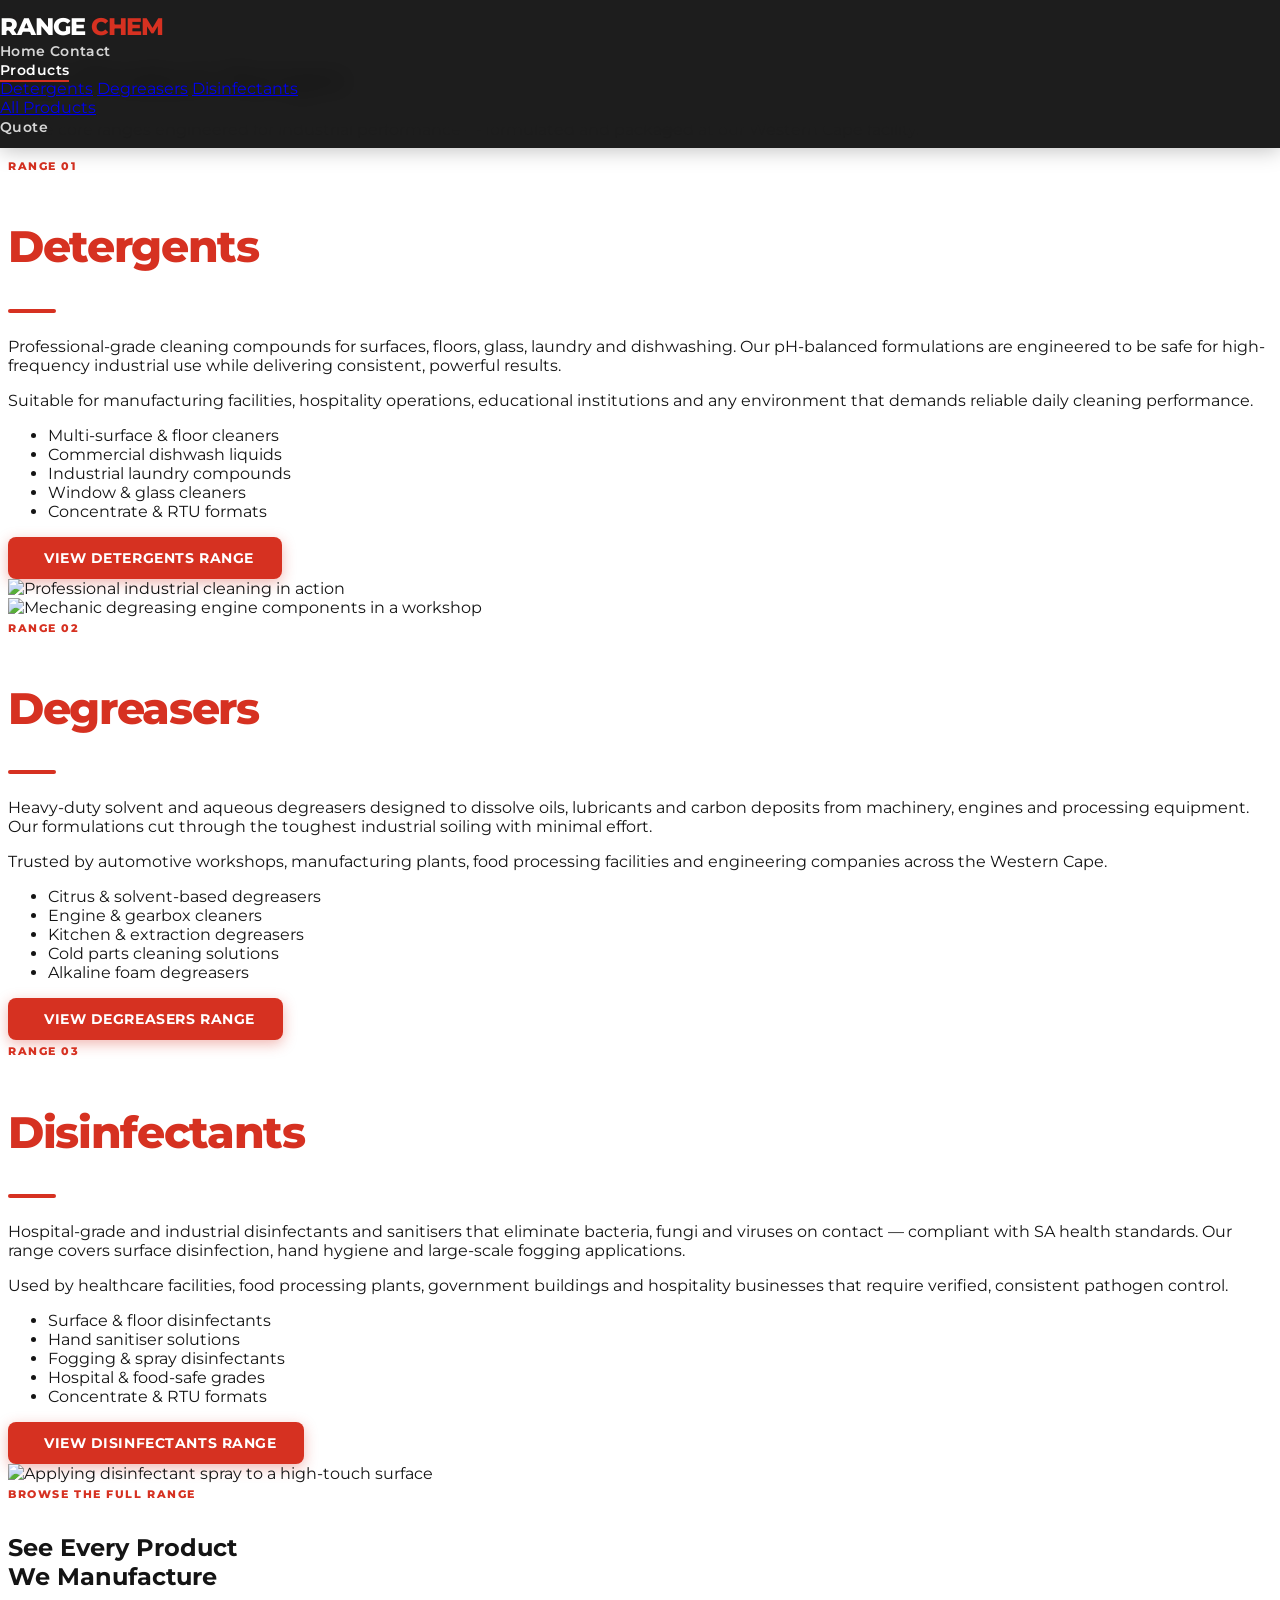
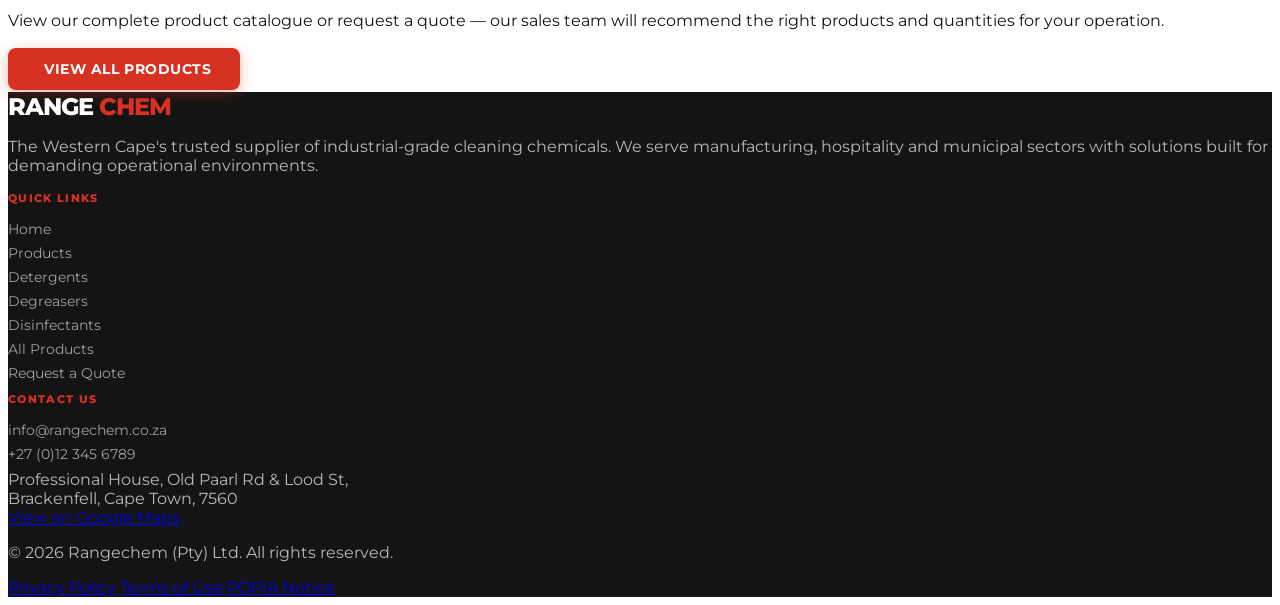
==== categories.html @ 9fbb4c31 "feat: moved categories around Co-authored-by: Copilot <copilot@github.com>" ====
<!DOCTYPE html>
<html lang="en">
<head>
    <meta charset="UTF-8">
    <meta name="viewport" content="width=device-width, initial-scale=1.0">
    <title>Product Ranges – Rangechem Industrial Cleaning Solutions</title>
    <meta name="description" content="Explore Rangechem's three core product ranges — detergents, degreasers and disinfectants — formulated for South African industry.">
    <link rel="icon" type="image/svg+xml" href="data:image/svg+xml,<svg xmlns='http://www.w3.org/2000/svg' viewBox='0 0 32 32'><rect width='32' height='32' rx='6' fill='%23141414'/><text x='50%25' y='55%25' dominant-baseline='middle' text-anchor='middle' fill='%23d63121' font-size='20' font-weight='900' font-family='sans-serif'>R</text></svg>">
    <link rel="preconnect" href="https://fonts.googleapis.com">
    <link rel="preconnect" href="https://fonts.gstatic.com" crossorigin>
    <link href="https://fonts.googleapis.com/css2?family=Montserrat:wght@400;500;600;700;800;900&display=swap" rel="stylesheet">
    <script src="https://cdn.tailwindcss.com"></script>
    <script>
        tailwind.config = {
            theme: {
                extend: {
                    fontFamily: { sans: ['Montserrat', 'system-ui', 'sans-serif'] },
                    colors: { 'rc-primary': '#141414', 'rc-red': '#d63121', 'rc-red-dark': '#b02519' }
                }
            }
        }
    </script>
    <link rel="stylesheet" href="css/style.css">
    <script src="https://unpkg.com/lucide@latest/dist/umd/lucide.min.js" defer></script>
</head>
<body class="bg-white font-sans">

<!-- ── Navigation ─────────────────────────────────────────── -->
<nav id="main-nav" class="w-full" role="navigation" aria-label="Main navigation">
    <div class="max-w-7xl mx-auto px-4 sm:px-6 lg:px-8">
        <div class="flex items-center justify-between">
            <a href="index.html" class="nav-logo" aria-label="Rangechem home">RANGE<span>CHEM</span></a>
            <div class="hidden md:flex items-center gap-8">
                <a href="index.html" class="nav-link">Home</a>
                <a href="index.html#contact" class="nav-link">Contact</a>
                <div class="relative group">
                    <a href="categories.html" class="nav-link active flex items-center gap-1">
                        Products
                        <i data-lucide="chevron-down" class="w-3.5 h-3.5 transition-transform duration-200 group-hover:rotate-180"></i>
                    </a>
                    <div class="absolute top-full left-0 mt-2 w-52 bg-rc-primary border border-white/10 rounded-lg shadow-2xl opacity-0 invisible group-hover:opacity-100 group-hover:visible transition-all duration-200 z-50 py-1">
                        <a href="category.html?type=detergents"    class="block px-4 py-2.5 text-sm text-white/70 hover:text-white hover:bg-white/5">Detergents</a>
                        <a href="category.html?type=degreasers"    class="block px-4 py-2.5 text-sm text-white/70 hover:text-white hover:bg-white/5">Degreasers</a>
                        <a href="category.html?type=disinfectants" class="block px-4 py-2.5 text-sm text-white/70 hover:text-white hover:bg-white/5">Disinfectants</a>
                        <div class="border-t border-white/10 mt-1 pt-1">
                            <a href="products.html" class="block px-4 py-2.5 text-sm text-white/70 hover:text-white hover:bg-white/5">All Products</a>
                        </div>
                    </div>
                </div>
            </div>
            <!-- Quote and Hamburger -->
            <div class="flex items-center gap-4">
                <a href="quote-request.html" id="quote-badge" class="nav-link flex items-center gap-1.5" aria-label="View quote cart">
                    <i data-lucide="clipboard-list" class="w-5 h-5"></i>
                    <span class="quote-count" id="nav-quote-count">0</span>
                    <span class="hidden sm:inline">Quote</span>
                </a>
                <button id="hamburger-btn" class="md:hidden text-white p-1" aria-label="Toggle mobile menu" aria-expanded="false">
                    <i data-lucide="menu" class="w-6 h-6" id="hamburger-icon"></i>
                </button>
            </div>
        </div>
        <div id="mobile-menu" role="menu" class="px-4">
            <a href="index.html" class="nav-link py-2">Home</a>
            <a href="index.html#contact" class="nav-link py-2">Contact</a>
            <a href="categories.html" class="nav-link py-2">Products</a>
            <a href="category.html?type=detergents"    class="nav-link py-2 pl-4 text-white/60">↳ Detergents</a>
            <a href="category.html?type=degreasers"    class="nav-link py-2 pl-4 text-white/60">↳ Degreasers</a>
            <a href="category.html?type=disinfectants" class="nav-link py-2 pl-4 text-white/60">↳ Disinfectants</a>
            <a href="products.html"                    class="nav-link py-2 pl-4 text-white/60">↳ All Products</a>
        </div>
    </div>
</nav>

<div id="toast-container" aria-live="polite" aria-atomic="false"></div>

<script>
(function () {
    const nav = document.getElementById('main-nav');
    nav.classList.add('scrolled');
    const btn  = document.getElementById('hamburger-btn');
    const menu = document.getElementById('mobile-menu');
    btn.addEventListener('click', (e) => {
        e.stopPropagation();
        const isOpen = menu.classList.toggle('open');
        nav.classList.toggle('menu-open', isOpen);
        btn.setAttribute('aria-expanded', isOpen);
        document.getElementById('hamburger-icon').setAttribute('data-lucide', isOpen ? 'x' : 'menu');
        if (window.lucide) lucide.createIcons();
    });
    document.addEventListener('click', (e) => {
        if (!nav.contains(e.target) && menu.classList.contains('open')) {
            menu.classList.remove('open');
            nav.classList.remove('menu-open');
            btn.setAttribute('aria-expanded', 'false');
            document.getElementById('hamburger-icon').setAttribute('data-lucide', 'menu');
            if (window.lucide) lucide.createIcons();
        }
    });
})();
</script>

<!-- ── Page Header ───────────────────────────────────────── -->
<div class="bg-rc-primary pt-32 pb-16 relative overflow-hidden">
    <div class="absolute inset-0 opacity-10 pointer-events-none"
         style="background-image:repeating-linear-gradient(45deg,#d63121 0,#d63121 1px,transparent 0,transparent 50%);background-size:18px 18px;"></div>
    <div class="max-w-7xl mx-auto px-4 sm:px-6 lg:px-8 relative z-10">
        <span class="section-eyebrow">What We Supply</span>
        <h1 class="text-3xl md:text-4xl font-900 text-white tracking-tight mt-1 mb-2">
            Our Product <span class="text-rc-red">Ranges</span>
        </h1>
        <p class="text-white/55 text-sm max-w-xl leading-relaxed">
            Three core ranges engineered for industrial performance — formulated and packaged at our Western Cape facility.
        </p>
    </div>
</div>

<!-- ══════════════════════════════════════════════════════════
     DETERGENTS — image right
═══════════════════════════════════════════════════════════ -->
<section class="py-24 bg-white" id="detergents" aria-labelledby="det-heading">
    <div class="max-w-7xl mx-auto px-4 sm:px-6 lg:px-8">
        <div class="grid lg:grid-cols-2 gap-16 items-center">

            <!-- Text -->
            <div class="fade-up">
                <span class="section-eyebrow">Range 01</span>
                <h2 class="section-title" id="det-heading">
                    <span>Detergents</span>
                </h2>
                <div class="divider-red"></div>
                <p class="text-gray-600 text-sm leading-relaxed mb-4">
                    Professional-grade cleaning compounds for surfaces, floors, glass, laundry and dishwashing. Our pH-balanced formulations are engineered to be safe for high-frequency industrial use while delivering consistent, powerful results.
                </p>
                <p class="text-gray-600 text-sm leading-relaxed mb-8">
                    Suitable for manufacturing facilities, hospitality operations, educational institutions and any environment that demands reliable daily cleaning performance.
                </p>
                <ul class="space-y-2 mb-8">
                    <li class="flex items-center gap-2.5 text-sm font-600 text-gray-800">
                        <div class="w-5 h-5 rounded-full bg-red-50 flex items-center justify-center flex-shrink-0">
                            <i data-lucide="check" class="w-3 h-3 text-rc-red"></i>
                        </div>
                        Multi-surface &amp; floor cleaners
                    </li>
                    <li class="flex items-center gap-2.5 text-sm font-600 text-gray-800">
                        <div class="w-5 h-5 rounded-full bg-red-50 flex items-center justify-center flex-shrink-0">
                            <i data-lucide="check" class="w-3 h-3 text-rc-red"></i>
                        </div>
                        Commercial dishwash liquids
                    </li>
                    <li class="flex items-center gap-2.5 text-sm font-600 text-gray-800">
                        <div class="w-5 h-5 rounded-full bg-red-50 flex items-center justify-center flex-shrink-0">
                            <i data-lucide="check" class="w-3 h-3 text-rc-red"></i>
                        </div>
                        Industrial laundry compounds
                    </li>
                    <li class="flex items-center gap-2.5 text-sm font-600 text-gray-800">
                        <div class="w-5 h-5 rounded-full bg-red-50 flex items-center justify-center flex-shrink-0">
                            <i data-lucide="check" class="w-3 h-3 text-rc-red"></i>
                        </div>
                        Window &amp; glass cleaners
                    </li>
                    <li class="flex items-center gap-2.5 text-sm font-600 text-gray-800">
                        <div class="w-5 h-5 rounded-full bg-red-50 flex items-center justify-center flex-shrink-0">
                            <i data-lucide="check" class="w-3 h-3 text-rc-red"></i>
                        </div>
                        Concentrate &amp; RTU formats
                    </li>
                </ul>
                <a href="category.html?type=detergents" class="btn-primary">
                    <i data-lucide="arrow-right" class="w-4 h-4"></i>
                    View Detergents Range
                </a>
            </div>

            <!-- Image -->
            <div class="relative fade-up" style="transition-delay:100ms">
                <div class="rounded-2xl overflow-hidden aspect-[4/3]">
                    <img src="https://images.unsplash.com/photo-1581578731548-c64695cc6952?w=800&q=80"
                         alt="Professional industrial cleaning in action" class="w-full h-full object-cover">
                </div>
                <div class="absolute top-6 -right-3 w-1.5 h-24 bg-rc-red rounded-full"></div>
            </div>

        </div>
    </div>
</section>

<!-- ══════════════════════════════════════════════════════════
     DEGREASERS — image left
═══════════════════════════════════════════════════════════ -->
<section class="py-24 bg-gray-50" id="degreasers" aria-labelledby="deg-heading">
    <div class="max-w-7xl mx-auto px-4 sm:px-6 lg:px-8">
        <div class="grid lg:grid-cols-2 gap-16 items-center">

            <!-- Image -->
            <div class="relative fade-up order-2 lg:order-1">
                    <div class="rounded-2xl overflow-hidden aspect-[4/3]">
                        <img src="https://images.unsplash.com/photo-1565688534245-05d6b5be184a?auto=format&fit=crop&w=1200&q=80"
                            alt="Mechanic degreasing engine components in a workshop" class="w-full h-full object-cover">
                    </div>
                <div class="absolute top-6 -left-3 w-1.5 h-24 bg-rc-red rounded-full"></div>
            </div>

            <!-- Text -->
            <div class="fade-up order-1 lg:order-2" style="transition-delay:100ms">
                <span class="section-eyebrow">Range 02</span>
                <h2 class="section-title" id="deg-heading">
                    <span>Degreasers</span>
                </h2>
                <div class="divider-red"></div>
                <p class="text-gray-600 text-sm leading-relaxed mb-4">
                    Heavy-duty solvent and aqueous degreasers designed to dissolve oils, lubricants and carbon deposits from machinery, engines and processing equipment. Our formulations cut through the toughest industrial soiling with minimal effort.
                </p>
                <p class="text-gray-600 text-sm leading-relaxed mb-8">
                    Trusted by automotive workshops, manufacturing plants, food processing facilities and engineering companies across the Western Cape.
                </p>
                <ul class="space-y-2 mb-8">
                    <li class="flex items-center gap-2.5 text-sm font-600 text-gray-800">
                        <div class="w-5 h-5 rounded-full bg-red-50 flex items-center justify-center flex-shrink-0">
                            <i data-lucide="check" class="w-3 h-3 text-rc-red"></i>
                        </div>
                        Citrus &amp; solvent-based degreasers
                    </li>
                    <li class="flex items-center gap-2.5 text-sm font-600 text-gray-800">
                        <div class="w-5 h-5 rounded-full bg-red-50 flex items-center justify-center flex-shrink-0">
                            <i data-lucide="check" class="w-3 h-3 text-rc-red"></i>
                        </div>
                        Engine &amp; gearbox cleaners
                    </li>
                    <li class="flex items-center gap-2.5 text-sm font-600 text-gray-800">
                        <div class="w-5 h-5 rounded-full bg-red-50 flex items-center justify-center flex-shrink-0">
                            <i data-lucide="check" class="w-3 h-3 text-rc-red"></i>
                        </div>
                        Kitchen &amp; extraction degreasers
                    </li>
                    <li class="flex items-center gap-2.5 text-sm font-600 text-gray-800">
                        <div class="w-5 h-5 rounded-full bg-red-50 flex items-center justify-center flex-shrink-0">
                            <i data-lucide="check" class="w-3 h-3 text-rc-red"></i>
                        </div>
                        Cold parts cleaning solutions
                    </li>
                    <li class="flex items-center gap-2.5 text-sm font-600 text-gray-800">
                        <div class="w-5 h-5 rounded-full bg-red-50 flex items-center justify-center flex-shrink-0">
                            <i data-lucide="check" class="w-3 h-3 text-rc-red"></i>
                        </div>
                        Alkaline foam degreasers
                    </li>
                </ul>
                <a href="category.html?type=degreasers" class="btn-primary">
                    <i data-lucide="arrow-right" class="w-4 h-4"></i>
                    View Degreasers Range
                </a>
            </div>

        </div>
    </div>
</section>

<!-- ══════════════════════════════════════════════════════════
     DISINFECTANTS — image right
═══════════════════════════════════════════════════════════ -->
<section class="py-24 bg-white" id="disinfectants" aria-labelledby="dis-heading">
    <div class="max-w-7xl mx-auto px-4 sm:px-6 lg:px-8">
        <div class="grid lg:grid-cols-2 gap-16 items-center">

            <!-- Text -->
            <div class="fade-up">
                <span class="section-eyebrow">Range 03</span>
                <h2 class="section-title" id="dis-heading">
                    <span>Disinfectants</span>
                </h2>
                <div class="divider-red"></div>
                <p class="text-gray-600 text-sm leading-relaxed mb-4">
                    Hospital-grade and industrial disinfectants and sanitisers that eliminate bacteria, fungi and viruses on contact — compliant with SA health standards. Our range covers surface disinfection, hand hygiene and large-scale fogging applications.
                </p>
                <p class="text-gray-600 text-sm leading-relaxed mb-8">
                    Used by healthcare facilities, food processing plants, government buildings and hospitality businesses that require verified, consistent pathogen control.
                </p>
                <ul class="space-y-2 mb-8">
                    <li class="flex items-center gap-2.5 text-sm font-600 text-gray-800">
                        <div class="w-5 h-5 rounded-full bg-red-50 flex items-center justify-center flex-shrink-0">
                            <i data-lucide="check" class="w-3 h-3 text-rc-red"></i>
                        </div>
                        Surface &amp; floor disinfectants
                    </li>
                    <li class="flex items-center gap-2.5 text-sm font-600 text-gray-800">
                        <div class="w-5 h-5 rounded-full bg-red-50 flex items-center justify-center flex-shrink-0">
                            <i data-lucide="check" class="w-3 h-3 text-rc-red"></i>
                        </div>
                        Hand sanitiser solutions
                    </li>
                    <li class="flex items-center gap-2.5 text-sm font-600 text-gray-800">
                        <div class="w-5 h-5 rounded-full bg-red-50 flex items-center justify-center flex-shrink-0">
                            <i data-lucide="check" class="w-3 h-3 text-rc-red"></i>
                        </div>
                        Fogging &amp; spray disinfectants
                    </li>
                    <li class="flex items-center gap-2.5 text-sm font-600 text-gray-800">
                        <div class="w-5 h-5 rounded-full bg-red-50 flex items-center justify-center flex-shrink-0">
                            <i data-lucide="check" class="w-3 h-3 text-rc-red"></i>
                        </div>
                        Hospital &amp; food-safe grades
                    </li>
                    <li class="flex items-center gap-2.5 text-sm font-600 text-gray-800">
                        <div class="w-5 h-5 rounded-full bg-red-50 flex items-center justify-center flex-shrink-0">
                            <i data-lucide="check" class="w-3 h-3 text-rc-red"></i>
                        </div>
                        Concentrate &amp; RTU formats
                    </li>
                </ul>
                <a href="category.html?type=disinfectants" class="btn-primary">
                    <i data-lucide="arrow-right" class="w-4 h-4"></i>
                    View Disinfectants Range
                </a>
            </div>

            <!-- Image -->
            <div class="relative fade-up" style="transition-delay:100ms">
                <div class="rounded-2xl overflow-hidden aspect-[4/3]">
                    <img src="https://images.unsplash.com/photo-1584308666744-24d5c474f2ae?auto=format&fit=crop&w=1200&q=80"
                        alt="Applying disinfectant spray to a high-touch surface" class="w-full h-full object-cover">
                </div>
                <div class="absolute top-6 -right-3 w-1.5 h-24 bg-rc-red rounded-full"></div>
            </div>

        </div>
    </div>
</section>

<!-- ── CTA Banner ─────────────────────────────────────────── -->
<section class="py-20 bg-rc-primary relative overflow-hidden" aria-label="Call to action">
    <div class="absolute -top-20 -right-20 w-96 h-96 rounded-full bg-rc-red/10 pointer-events-none"></div>
    <div class="absolute -bottom-20 -left-20 w-80 h-80 rounded-full bg-rc-red/6 pointer-events-none"></div>
    <div class="max-w-4xl mx-auto px-4 sm:px-6 lg:px-8 text-center relative z-10">
        <span class="section-eyebrow text-red-400">Browse the Full Range</span>
        <h2 class="text-3xl md:text-4xl font-900 text-white mt-2 mb-4 tracking-tight">
            See Every Product<br>We Manufacture
        </h2>
        <p class="text-white/60 text-sm mb-8 max-w-lg mx-auto leading-relaxed">
            View our complete product catalogue or request a quote — our sales team will recommend the right products and quantities for your operation.
        </p>
        <div class="flex flex-wrap justify-center gap-4">
            <a href="products.html" class="btn-primary">
                <i data-lucide="grid" class="w-4 h-4"></i>
                View All Products
            </a>
            <a href="quote-request.html" class="btn-outline">
                <i data-lucide="clipboard-list" class="w-4 h-4"></i>
                Request a Quote
            </a>
        </div>
    </div>
</section>

<!-- ── Footer ─────────────────────────────────────────────── -->
<footer class="site-footer" role="contentinfo">
    <div class="max-w-7xl mx-auto px-4 sm:px-6 lg:px-8 py-16">
        <div class="grid grid-cols-1 md:grid-cols-2 lg:grid-cols-4 gap-10 mb-12">
            <div class="lg:col-span-2">
                <a href="index.html" class="nav-logo mb-4 inline-flex">RANGE<span>CHEM</span></a>
                <p class="text-sm leading-relaxed text-white/60 max-w-sm mt-3">
                    The Western Cape's trusted supplier of industrial-grade cleaning chemicals.
                    We serve manufacturing, hospitality and municipal sectors
                    with solutions built for demanding operational environments.
                </p>
                <div class="flex gap-3 mt-5">
                </div>
            </div>
            <div>
                <p class="footer-title">Quick Links</p>
                <a href="index.html"                       class="footer-link">Home</a>
                <a href="categories.html"                  class="footer-link">Products</a>
                <a href="category.html?type=detergents"    class="footer-link">Detergents</a>
                <a href="category.html?type=degreasers"    class="footer-link">Degreasers</a>
                <a href="category.html?type=disinfectants" class="footer-link">Disinfectants</a>
                <a href="products.html"                    class="footer-link">All Products</a>
                <a href="quote-request.html"               class="footer-link">Request a Quote</a>
            </div>
            <div>
                <p class="footer-title">Contact Us</p>
                <div class="flex items-start gap-2 mb-3">
                    <i data-lucide="mail" class="w-4 h-4 text-rc-red mt-0.5 flex-shrink-0"></i>
                    <a href="mailto:info@rangechem.co.za" class="footer-link mb-0">info@rangechem.co.za</a>
                </div>
                <div class="flex items-start gap-2 mb-3">
                    <i data-lucide="phone" class="w-4 h-4 text-rc-red mt-0.5 flex-shrink-0"></i>
                    <a href="tel:+27123456789" class="footer-link mb-0">+27 (0)12 345 6789</a>
                </div>
                <div class="flex items-start gap-2 mb-4">
                    <i data-lucide="map-pin" class="w-4 h-4 text-rc-red mt-0.5 flex-shrink-0"></i>
                    <span class="text-sm text-white/60 leading-relaxed">
                        Professional House, Old Paarl Rd &amp; Lood St,<br>Brackenfell, Cape Town, 7560
                    </span>
                </div>
                <a href="https://maps.google.com/?q=Professional+House,Old+Paarl+Rd,Lood+St,Brackenfell,Cape+Town,7560"
                   target="_blank" rel="noopener noreferrer"
                   class="inline-flex items-center gap-1.5 text-xs font-700 text-rc-red hover:text-white transition-colors duration-200">
                    <i data-lucide="navigation" class="w-3 h-3"></i>
                    View on Google Maps
                </a>
            </div>
        </div>
        <div class="border-t border-white/10 pt-8 flex flex-col sm:flex-row items-center justify-between gap-4">
            <p class="text-xs text-white/40">&copy; 2026 Rangechem (Pty) Ltd. All rights reserved.</p>
            <div class="flex gap-6">
                <a href="#" class="text-xs text-white/40 hover:text-white/70 transition-colors">Privacy Policy</a>
                <a href="#" class="text-xs text-white/40 hover:text-white/70 transition-colors">Terms of Use</a>
                <a href="#" class="text-xs text-white/40 hover:text-white/70 transition-colors">POPIA Notice</a>
            </div>
        </div>
    </div>
</footer>

<script src="js/quote.js"></script>
<script>
    document.addEventListener('DOMContentLoaded', () => {
        if (window.lucide) lucide.createIcons();

        const observer = new IntersectionObserver((entries) => {
            entries.forEach(entry => {
                if (entry.isIntersecting) {
                    entry.target.classList.add('visible');
                    observer.unobserve(entry.target);
                }
            });
        }, { threshold: 0.12 });
        document.querySelectorAll('.fade-up').forEach(el => observer.observe(el));
    });
</script>

</body>
</html>
---- css/style.css ----
/* ============================================================
   Rangechem – Custom CSS
   Tailwind handles utilities; this file handles brand tokens,
   animations, and bespoke components Tailwind can't cover.
   ============================================================ */

@import url('https://fonts.googleapis.com/css2?family=Montserrat:wght@400;500;600;700;800;900&display=swap');

/* ── Brand CSS Variables ──────────────────────────────────── */
:root {
    --rc-primary: #141414;
    --rc-red: #d63121;
    --rc-red-dark: #b02519;
    --rc-bg: #ffffff;
    --rc-gray-50: #f9fafb;
    --rc-gray-100: #f3f4f6;
    --rc-gray-200: #e5e7eb;
    --rc-gray-500: #6b7280;
    --rc-gray-700: #374151;
    --rc-gray-900: #111827;
    --rc-shadow-sm: 0 1px 3px rgba(0, 0, 0, .08), 0 1px 2px rgba(0, 0, 0, .06);
    --rc-shadow: 0 4px 16px rgba(0, 0, 0, .10), 0 2px 6px rgba(0, 0, 0, .06);
    --rc-shadow-lg: 0 10px 40px rgba(0, 0, 0, .14), 0 4px 12px rgba(0, 0, 0, .08);
    --rc-radius: 0.5rem;
    --rc-radius-lg: 1rem;
    --rc-transition: 240ms cubic-bezier(0.4, 0, 0.2, 1);
}

/* ── Base Reset & Typography ──────────────────────────────── */
*,
*::before,
*::after {
    box-sizing: border-box;
}

body {
    font-family: 'Montserrat', system-ui, sans-serif;
    color: var(--rc-primary);
    background: var(--rc-bg);
    -webkit-font-smoothing: antialiased;
    -moz-osx-font-smoothing: grayscale;
}

/* ── Navigation ───────────────────────────────────────────── */
#main-nav {
    position: fixed;
    top: 0;
    left: 0;
    right: 0;
    z-index: 1000;
    transition: background var(--rc-transition), box-shadow var(--rc-transition), padding var(--rc-transition);
    padding: 1.25rem 0;
}

#main-nav.scrolled {
    background: rgba(20, 20, 20, 0.96);
    backdrop-filter: blur(12px);
    -webkit-backdrop-filter: blur(12px);
    box-shadow: 0 2px 20px rgba(0, 0, 0, .25);
    padding: 0.75rem 0;
}

.nav-logo {
    font-size: 1.5rem;
    font-weight: 800;
    letter-spacing: -0.04em;
    color: #ffffff;
    text-decoration: none;
    display: flex;
    align-items: center;
    gap: 0.375rem;
}

.nav-logo span {
    color: var(--rc-red);
}

.nav-link {
    color: rgba(255, 255, 255, .82);
    font-size: 0.875rem;
    font-weight: 600;
    letter-spacing: 0.03em;
    text-decoration: none;
    transition: color var(--rc-transition);
    position: relative;
}

.nav-link::after {
    content: '';
    position: absolute;
    bottom: -3px;
    left: 0;
    width: 0;
    height: 2px;
    background: var(--rc-red);
    transition: width var(--rc-transition);
}

.nav-link:hover,
.nav-link.active {
    color: #ffffff;
}

.nav-link:hover::after,
.nav-link.active::after {
    width: 100%;
}

/* ── Buttons ──────────────────────────────────────────────── */
.btn-primary {
    display: inline-flex;
    align-items: center;
    gap: 0.5rem;
    padding: 0.75rem 1.75rem;
    background: var(--rc-red);
    color: #ffffff;
    font-family: 'Montserrat', sans-serif;
    font-size: 0.875rem;
    font-weight: 700;
    letter-spacing: 0.04em;
    text-transform: uppercase;
    border: none;
    border-radius: var(--rc-radius);
    cursor: pointer;
    text-decoration: none;
    transition: background var(--rc-transition), transform var(--rc-transition), box-shadow var(--rc-transition);
    box-shadow: 0 4px 14px rgba(214, 49, 33, 0.35);
}

.btn-primary:hover {
    background: var(--rc-red-dark);
    transform: translateY(-2px);
    box-shadow: 0 8px 24px rgba(214, 49, 33, 0.45);
}

.btn-primary:active {
    transform: translateY(0);
}

.btn-outline {
    display: inline-flex;
    align-items: center;
    gap: 0.5rem;
    padding: 0.75rem 1.75rem;
    background: transparent;
    color: #ffffff;
    font-family: 'Montserrat', sans-serif;
    font-size: 0.875rem;
    font-weight: 700;
    letter-spacing: 0.04em;
    text-transform: uppercase;
    border: 2px solid rgba(255, 255, 255, 0.6);
    border-radius: var(--rc-radius);
    cursor: pointer;
    text-decoration: none;
    transition: all var(--rc-transition);
}

.btn-outline:hover {
    border-color: #ffffff;
    background: rgba(255, 255, 255, 0.12);
    color: #ffffff;
    transform: translateY(-2px);
}

/* ── Hero ─────────────────────────────────────────────────── */
.hero-section {
    position: relative;
    min-height: 100vh;
    display: flex;
    align-items: center;
    overflow: hidden;
}

.hero-bg {
    position: absolute;
    inset: 0;
    background-image: url('https://images.unsplash.com/photo-1532094349884-543bc11b234d?w=1920&q=80');
    background-size: cover;
    background-position: center;
    transform: scale(1.05);
    animation: heroZoom 18s ease-in-out infinite alternate;
}

@keyframes heroZoom {
    from {
        transform: scale(1.05);
    }

    to {
        transform: scale(1.12);
    }
}

.hero-overlay {
    position: absolute;
    inset: 0;
    background: linear-gradient(135deg,
            rgba(20, 20, 20, 0.82) 0%,
            rgba(20, 20, 20, 0.60) 50%,
            rgba(214, 49, 33, 0.25) 100%);
}

.hero-content {
    position: relative;
    z-index: 2;
}

.hero-badge {
    display: inline-flex;
    align-items: center;
    gap: 0.5rem;
    padding: 0.35rem 1rem;
    background: rgba(214, 49, 33, 0.22);
    border: 1px solid rgba(214, 49, 33, 0.5);
    border-radius: 999px;
    color: #ff9a8d;
    font-size: 0.75rem;
    font-weight: 700;
    letter-spacing: 0.1em;
    text-transform: uppercase;
    margin-bottom: 1.25rem;
    backdrop-filter: blur(8px);
}

.hero-title {
    font-size: clamp(2.5rem, 6vw, 4.5rem);
    font-weight: 900;
    line-height: 1.07;
    letter-spacing: -0.03em;
    color: #ffffff;
    margin-bottom: 1.25rem;
}

.hero-title em {
    font-style: normal;
    color: var(--rc-red);
}

.hero-subtitle {
    font-size: clamp(1rem, 2vw, 1.2rem);
    font-weight: 400;
    color: rgba(255, 255, 255, 0.78);
    max-width: 600px;
    line-height: 1.65;
    margin-bottom: 2.25rem;
}

/* ── Section Titles ───────────────────────────────────────── */
.section-eyebrow {
    display: inline-block;
    font-size: 0.7rem;
    font-weight: 800;
    letter-spacing: 0.14em;
    text-transform: uppercase;
    color: var(--rc-red);
    margin-bottom: 0.75rem;
}

.section-title {
    font-size: clamp(1.75rem, 4vw, 2.75rem);
    font-weight: 800;
    letter-spacing: -0.03em;
    line-height: 1.15;
    color: var(--rc-primary);
}

.section-title span {
    color: var(--rc-red);
}

/* ── Product Card ─────────────────────────────────────────── */
.product-card {
    background: #ffffff;
    border: 1px solid var(--rc-gray-200);
    border-radius: var(--rc-radius-lg);
    overflow: hidden;
    display: flex;
    flex-direction: column;
    transition: transform var(--rc-transition), box-shadow var(--rc-transition), border-color var(--rc-transition);
    position: relative;
}

.product-card:hover {
    transform: translateY(-6px);
    box-shadow: var(--rc-shadow-lg);
    border-color: rgba(214, 49, 33, 0.3);
}

.product-card-img-wrap {
    aspect-ratio: 4/3;
    overflow: hidden;
    background: var(--rc-gray-100);
    position: relative;
}

.product-card-img-wrap img {
    width: 100%;
    height: 100%;
    object-fit: cover;
    transition: transform 400ms cubic-bezier(0.4, 0, 0.2, 1);
}

.product-card:hover .product-card-img-wrap img {
    transform: scale(1.06);
}

.category-pill {
    position: absolute;
    top: 0.75rem;
    left: 0.75rem;
    padding: 0.25rem 0.75rem;
    font-size: 0.65rem;
    font-weight: 700;
    letter-spacing: 0.08em;
    text-transform: uppercase;
    border-radius: 999px;
}

.category-pill.detergents {
    background: #dbeafe;
    color: #1d4ed8;
}

.category-pill.degreasers {
    background: #dcfce7;
    color: #15803d;
}

.category-pill.disinfectants {
    background: #fdf4ff;
    color: #7e22ce;
}

.product-card-body {
    padding: 1.25rem;
    flex: 1;
    display: flex;
    flex-direction: column;
}

.product-card-title {
    font-size: 0.95rem;
    font-weight: 700;
    color: var(--rc-primary);
    margin-bottom: 0.5rem;
    line-height: 1.3;
}

.product-card-desc {
    font-size: 0.8rem;
    color: var(--rc-gray-500);
    line-height: 1.6;
    flex: 1;
    display: -webkit-box;
    -webkit-line-clamp: 3;
    -webkit-box-orient: vertical;
    overflow: hidden;
}

.btn-add-quote {
    display: inline-flex;
    align-items: center;
    justify-content: center;
    gap: 0.4rem;
    width: 100%;
    margin-top: 1rem;
    padding: 0.625rem;
    background: var(--rc-primary);
    color: #ffffff;
    font-family: 'Montserrat', sans-serif;
    font-size: 0.75rem;
    font-weight: 700;
    letter-spacing: 0.05em;
    text-transform: uppercase;
    border: none;
    border-radius: var(--rc-radius);
    cursor: pointer;
    transition: background var(--rc-transition), transform var(--rc-transition);
}

.btn-add-quote:hover {
    background: var(--rc-red);
    transform: translateY(-1px);
}

.btn-add-quote.added {
    background: #16a34a;
}

/* ── Quote Badge ──────────────────────────────────────────── */
#quote-badge {
    position: relative;
}

.quote-count {
    position: absolute;
    top: -8px;
    right: -8px;
    min-width: 18px;
    height: 18px;
    padding: 0 4px;
    background: var(--rc-red);
    color: #fff;
    font-size: 0.65rem;
    font-weight: 800;
    border-radius: 999px;
    display: flex;
    align-items: center;
    justify-content: center;
    line-height: 1;
    transition: transform 300ms cubic-bezier(0.34, 1.56, 0.64, 1);
}

.quote-count.bump {
    transform: scale(1.4);
}

/* ── Search Bar ───────────────────────────────────────────── */
.search-wrap {
    position: relative;
    display: flex;
    align-items: center;
}

.search-wrap input {
    width: 100%;
    padding: 0.75rem 1rem 0.75rem 2.75rem;
    border: 1.5px solid var(--rc-gray-200);
    border-radius: var(--rc-radius);
    font-family: 'Montserrat', sans-serif;
    font-size: 0.875rem;
    color: var(--rc-primary);
    background: #fff;
    transition: border-color var(--rc-transition), box-shadow var(--rc-transition);
    outline: none;
}

.search-wrap input:focus {
    border-color: var(--rc-red);
    box-shadow: 0 0 0 3px rgba(214, 49, 33, 0.12);
}

.search-wrap .search-icon {
    position: absolute;
    left: 0.85rem;
    color: var(--rc-gray-500);
    pointer-events: none;
}

/* ── Industry Card ────────────────────────────────────────── */
.industry-card {
    display: flex;
    flex-direction: column;
    align-items: flex-start;
    padding: 1.75rem;
    background: var(--rc-gray-50);
    border: 1px solid var(--rc-gray-200);
    border-radius: var(--rc-radius-lg);
    transition: all var(--rc-transition);
    text-decoration: none;
    color: inherit;
}

.industry-card:hover {
    background: var(--rc-primary);
    border-color: var(--rc-primary);
    transform: translateY(-4px);
    box-shadow: var(--rc-shadow);
}

.industry-card:hover .industry-icon {
    background: var(--rc-red);
    color: #fff;
}

.industry-card:hover .industry-title {
    color: #fff;
}

.industry-card:hover .industry-desc {
    color: rgba(255, 255, 255, .65);
}

.industry-icon {
    width: 48px;
    height: 48px;
    display: flex;
    align-items: center;
    justify-content: center;
    background: rgba(214, 49, 33, 0.1);
    color: var(--rc-red);
    border-radius: 0.65rem;
    font-size: 1.35rem;
    margin-bottom: 1rem;
    transition: all var(--rc-transition);
}

.industry-title {
    font-size: 1rem;
    font-weight: 700;
    margin-bottom: 0.4rem;
    transition: color var(--rc-transition);
}

.industry-desc {
    font-size: 0.8rem;
    color: var(--rc-gray-500);
    line-height: 1.6;
    transition: color var(--rc-transition);
}

/* ── Footer ───────────────────────────────────────────────── */
.site-footer {
    background: var(--rc-primary);
    color: rgba(255, 255, 255, 0.7);
}

.footer-title {
    font-size: 0.7rem;
    font-weight: 800;
    letter-spacing: 0.12em;
    text-transform: uppercase;
    color: var(--rc-red);
    margin-bottom: 1rem;
}

.footer-link {
    color: rgba(255, 255, 255, .6);
    text-decoration: none;
    font-size: 0.85rem;
    transition: color var(--rc-transition);
    display: block;
    margin-bottom: 0.5rem;
}

.footer-link:hover {
    color: #fff;
}

/* ── Toast Notification ───────────────────────────────────── */
#toast-container {
    position: fixed;
    bottom: 1.5rem;
    right: 1.5rem;
    z-index: 9999;
    display: flex;
    flex-direction: column;
    gap: 0.5rem;
}

.toast {
    display: flex;
    align-items: center;
    gap: 0.75rem;
    padding: 0.875rem 1.25rem;
    background: var(--rc-primary);
    color: #fff;
    font-family: 'Montserrat', sans-serif;
    font-size: 0.8rem;
    font-weight: 600;
    border-left: 4px solid var(--rc-red);
    border-radius: var(--rc-radius);
    box-shadow: var(--rc-shadow-lg);
    opacity: 0;
    transform: translateX(40px);
    animation: toastIn 300ms ease forwards, toastOut 300ms ease 2.5s forwards;
    max-width: 320px;
}

@keyframes toastIn {
    to {
        opacity: 1;
        transform: translateX(0);
    }
}

@keyframes toastOut {
    to {
        opacity: 0;
        transform: translateX(40px);
    }
}

/* ── Filter Pills ─────────────────────────────────────────── */
.filter-pill {
    display: inline-flex;
    align-items: center;
    gap: 0.35rem;
    padding: 0.45rem 1rem;
    border: 1.5px solid var(--rc-gray-200);
    border-radius: 999px;
    font-size: 0.78rem;
    font-weight: 600;
    color: var(--rc-gray-700);
    cursor: pointer;
    transition: all var(--rc-transition);
    text-decoration: none;
    background: #fff;
}

.filter-pill:hover,
.filter-pill.active {
    background: var(--rc-primary);
    border-color: var(--rc-primary);
    color: #fff;
}

/* Dark-background variant (used in category hero) */
.filter-pill-dark {
    display: inline-flex;
    align-items: center;
    gap: 0.35rem;
    padding: 0.45rem 1rem;
    border: 1.5px solid rgba(255,255,255,0.2);
    border-radius: 999px;
    font-size: 0.78rem;
    font-weight: 600;
    color: rgba(255,255,255,0.6);
    background: transparent;
    cursor: pointer;
    transition: all var(--rc-transition);
    text-decoration: none;
}

.filter-pill-dark:hover {
    background: rgba(255,255,255,0.1);
    border-color: rgba(255,255,255,0.4);
    color: #fff;
}

/* ── Quote Cart Item ──────────────────────────────────────── */
.quote-item {
    display: flex;
    align-items: center;
    justify-content: space-between;
    padding: 1rem 1.25rem;
    background: var(--rc-gray-50);
    border: 1px solid var(--rc-gray-200);
    border-radius: var(--rc-radius);
    gap: 1rem;
}

.quote-item-remove {
    color: var(--rc-gray-500);
    background: none;
    border: none;
    cursor: pointer;
    padding: 0.25rem;
    border-radius: 0.25rem;
    transition: color var(--rc-transition), background var(--rc-transition);
    flex-shrink: 0;
}

.quote-item-remove:hover {
    color: var(--rc-red);
    background: rgba(214, 49, 33, 0.08);
}

/* ── Form Inputs ──────────────────────────────────────────── */
.form-control {
    width: 100%;
    padding: 0.75rem 1rem;
    border: 1.5px solid var(--rc-gray-200);
    border-radius: var(--rc-radius);
    font-family: 'Montserrat', sans-serif;
    font-size: 0.875rem;
    color: var(--rc-primary);
    background: #fff;
    transition: border-color var(--rc-transition), box-shadow var(--rc-transition);
    outline: none;
}

.form-control:focus {
    border-color: var(--rc-red);
    box-shadow: 0 0 0 3px rgba(214, 49, 33, 0.12);
}

.form-label {
    display: block;
    font-size: 0.78rem;
    font-weight: 700;
    letter-spacing: 0.04em;
    color: var(--rc-gray-700);
    margin-bottom: 0.4rem;
    text-transform: uppercase;
}

/* ── Stats Strip ──────────────────────────────────────────── */
.stat-number {
    font-size: 2.5rem;
    font-weight: 900;
    letter-spacing: -0.04em;
    color: var(--rc-red);
    line-height: 1;
}

/* ── Animations ───────────────────────────────────────────── */
.fade-up {
    opacity: 0;
    transform: translateY(28px);
    transition: opacity 600ms ease, transform 600ms ease;
}

.fade-up.visible {
    opacity: 1;
    transform: translateY(0);
}

/* ── Mobile Menu ──────────────────────────────────────────── */
#mobile-menu {
    display: none;
    flex-direction: column;
    gap: 0.5rem;
    padding: 1rem 0 0.5rem;
    background: var(--rc-primary);
    border-radius: var(--rc-radius);
    margin-top: 0.5rem;
    box-shadow: var(--rc-shadow-lg);
    border: 1px solid rgba(255, 255, 255, 0.1);
}

#mobile-menu.open {
    display: flex !important;
}

#main-nav.menu-open,
#main-nav:has(.open) {
    background: var(--rc-primary) !important;
    backdrop-filter: blur(12px) !important;
    -webkit-backdrop-filter: blur(12px) !important;
}

#hamburger-btn {
    min-width: 44px;
    min-height: 44px;
    display: flex;
    align-items: center;
    justify-content: center;
    margin-right: -10px;
    transition: background var(--rc-transition);
    border-radius: 8px;
}

#hamburger-btn:active {
    background: rgba(255, 255, 255, 0.1);
}

/* ── Utility ──────────────────────────────────────────────── */
.divider-red {
    width: 48px;
    height: 4px;
    background: var(--rc-red);
    border-radius: 2px;
    margin: 0.75rem 0 1.5rem;
}

.footer-social-btn {
    width: 36px;
    height: 36px;
    display: flex;
    align-items: center;
    justify-content: center;
    background: rgba(255, 255, 255, 0.08);
    border-radius: 50%;
    color: rgba(255, 255, 255, 0.6);
    transition: all 240ms ease;
    text-decoration: none;
}

.footer-social-btn:hover {
    background: #d63121;
    color: #fff;
    transform: translateY(-2px);
}

/* ── Product SVG Animations ───────────────────────────────── */
.product-svg-wrap {
    display: flex;
    justify-content: center;
    align-items: center;
    padding: 2rem;
    /* Increased padding for better scale */
    position: relative;
    overflow: hidden;
    background: #f8fafc;
    /* Lighter, clean background */
    min-height: 240px;
    /* Ensure a consistent height for the product area */
}

.product-svg-wrap img {
    max-width: 100%;
    max-height: 100%;
    width: auto;
    height: auto;
    object-fit: contain;
    filter: drop-shadow(0 12px 24px rgba(0, 0, 0, 0.08));
    transition: transform 400ms cubic-bezier(0.4, 0, 0.2, 1);
}


.product-svg-wrap:hover img {
    transform: scale(1.08);
    animation: floating 3s ease-in-out infinite;
    /* Trigger float only on hover */
}

@keyframes floating {

    0%,
    100% {
        transform: translateY(0);
    }

    50% {
        transform: translateY(-10px);
    }
}

@media (max-width: 768px) {
    .hero-title {
        font-size: 2.25rem;
    }
}

/* ── Smooth scroll with fixed nav offset ─────────────────── */
html {
    scroll-behavior: smooth;
    scroll-padding-top: 90px;
}

/* ── Hamburger – hide on desktop (override ID specificity) ── */
@media (min-width: 768px) {
    #hamburger-btn {
        display: none !important;
    }
}

/* ── Product Range Cards ──────────────────────────────────── */
.range-card {
    display: flex;
    flex-direction: column;
    padding: 2.5rem;
    background: #ffffff;
    border: 1.5px solid var(--rc-gray-200);
    border-radius: var(--rc-radius-lg);
    transition: transform var(--rc-transition), box-shadow var(--rc-transition), border-color var(--rc-transition);
}

.range-card:hover {
    transform: translateY(-8px);
    box-shadow: var(--rc-shadow-lg);
    border-color: rgba(214, 49, 33, 0.4);
}

.range-card--featured {
    background: var(--rc-primary);
    border-color: transparent;
}

.range-card--featured:hover {
    border-color: var(--rc-red);
}

.range-icon-wrap {
    width: 72px;
    height: 72px;
    display: flex;
    align-items: center;
    justify-content: center;
    background: rgba(214, 49, 33, 0.10);
    color: var(--rc-red);
    border-radius: 1.25rem;
    margin-bottom: 1.5rem;
    flex-shrink: 0;
}

.range-card--featured .range-icon-wrap {
    background: rgba(214, 49, 33, 0.18);
}

.range-title {
    font-size: 1.4rem;
    font-weight: 800;
    color: var(--rc-primary);
    letter-spacing: -0.02em;
    margin-bottom: 0.5rem;
}

.range-card--featured .range-title {
    color: #ffffff;
}

.range-divider {
    width: 40px;
    height: 3px;
    background: var(--rc-red);
    border-radius: 2px;
    margin-bottom: 1.25rem;
}

.range-desc {
    font-size: 0.85rem;
    color: var(--rc-gray-500);
    line-height: 1.7;
    margin-bottom: 1.5rem;
}

.range-card--featured .range-desc {
    color: rgba(255, 255, 255, 0.65);
}

.range-features {
    list-style: none;
    padding: 0;
    margin: 0 0 2rem;
    display: flex;
    flex-direction: column;
    gap: 0.65rem;
    flex: 1;
}

.range-features li {
    display: flex;
    align-items: center;
    gap: 0.6rem;
    font-size: 0.8rem;
    font-weight: 600;
    color: var(--rc-gray-700);
}

.range-card--featured .range-features li {
    color: rgba(255, 255, 255, 0.82);
}

.range-features li svg {
    color: var(--rc-red);
    flex-shrink: 0;
}

.range-cta {
    display: inline-flex;
    align-items: center;
    gap: 0.5rem;
    padding: 0.8rem 1.6rem;
    background: var(--rc-red);
    color: #ffffff;
    font-size: 0.78rem;
    font-weight: 700;
    letter-spacing: 0.06em;
    text-transform: uppercase;
    border-radius: var(--rc-radius);
    text-decoration: none;
    transition: background var(--rc-transition), transform var(--rc-transition), box-shadow var(--rc-transition);
    align-self: flex-start;
    margin-top: auto;
}

.range-cta:hover {
    background: var(--rc-red-dark);
    transform: translateX(3px);
    box-shadow: 0 4px 14px rgba(214, 49, 33, 0.4);
}
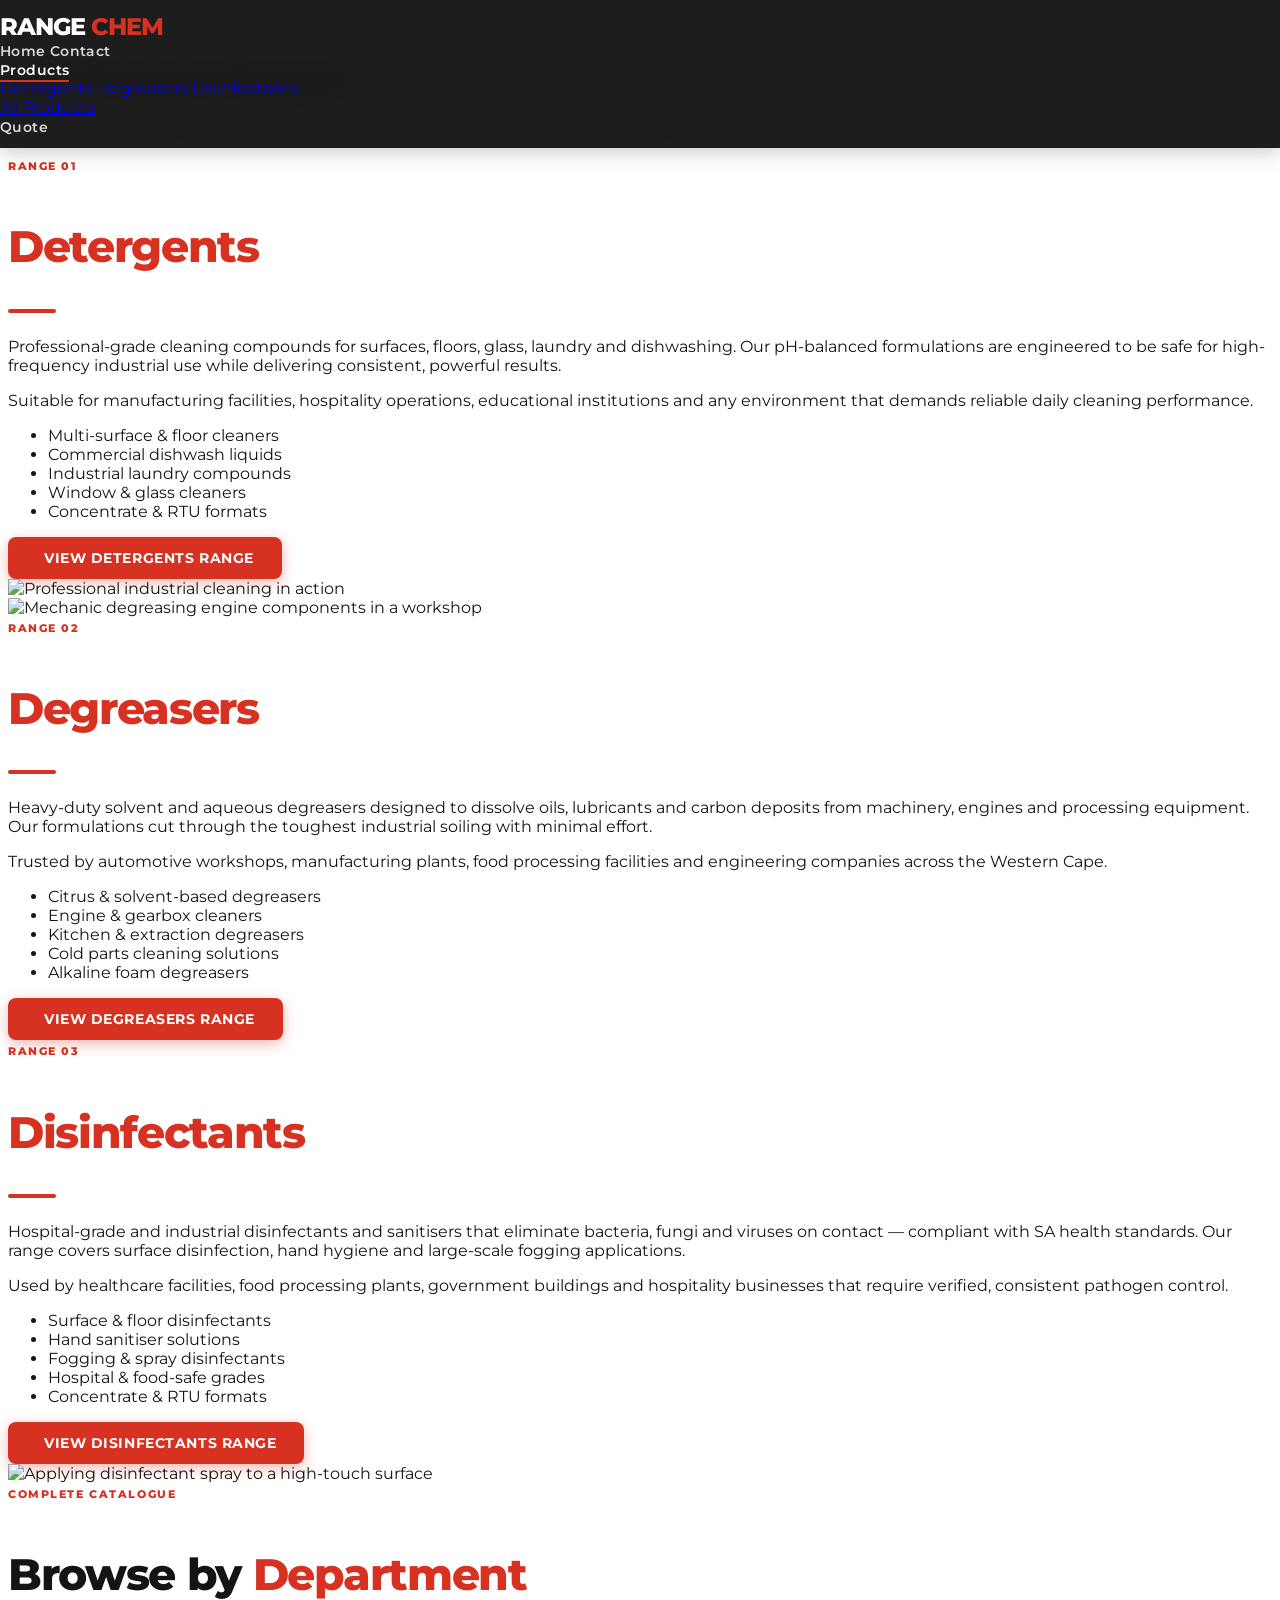
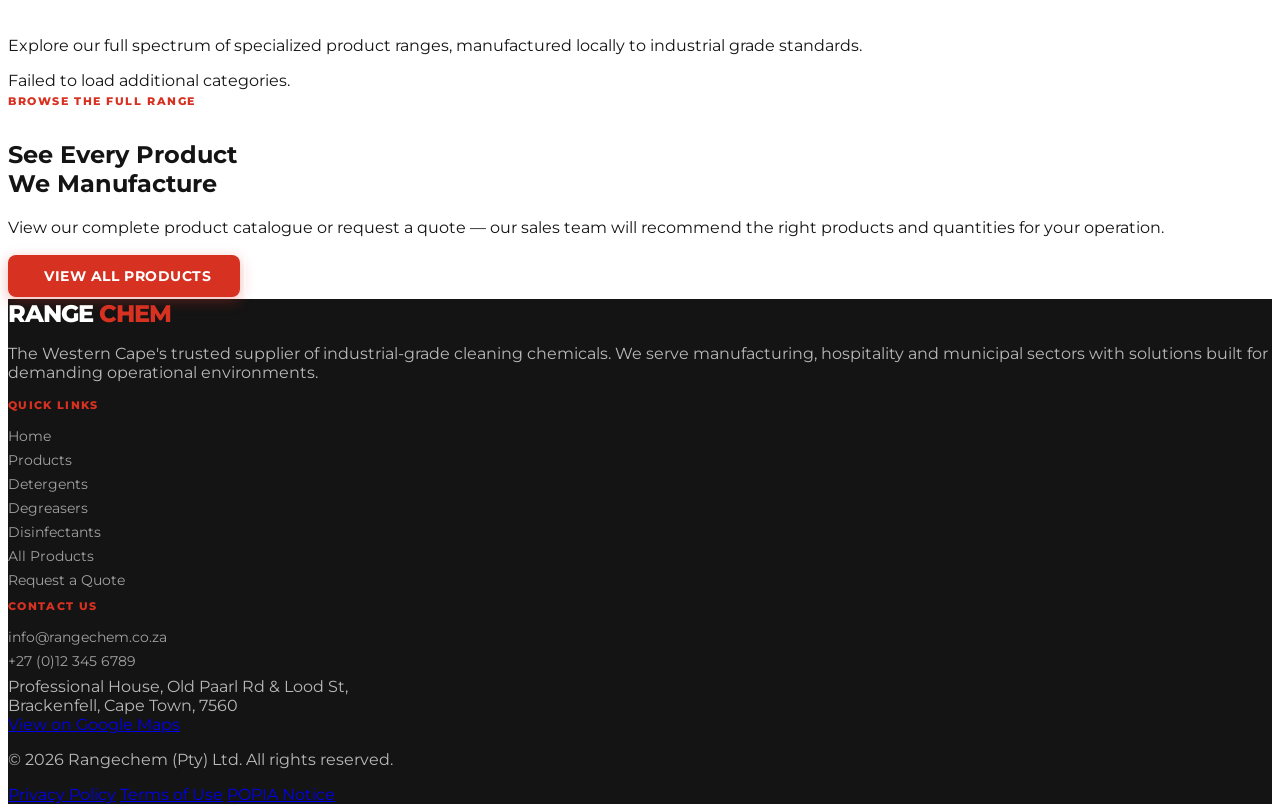
==== commit 7e969563: "feat: database and backend 1.0" ====
--- a/categories.html
+++ b/categories.html
@@ -328,6 +328,26 @@
     </div>
 </section>
 
+<!-- ══════════════════════════════════════════════════════════
+     ALL CATALOGUE RANGES (DYNAMIC)
+     ═══════════════════════════════════════════════════════════ -->
+<section class="py-24 bg-gray-50 border-t border-gray-100" id="all-ranges" aria-labelledby="all-ranges-heading">
+    <div class="max-w-7xl mx-auto px-4 sm:px-6 lg:px-8">
+        <div class="text-center mb-16">
+            <span class="section-eyebrow">Complete Catalogue</span>
+            <h2 class="section-title" id="all-ranges-heading">Browse by <span>Department</span></h2>
+            <p class="text-gray-500 text-sm max-w-xl mx-auto mt-3 leading-relaxed">
+                Explore our full spectrum of specialized product ranges, manufactured locally to industrial grade standards.
+            </p>
+        </div>
+        
+        <div id="dynamic-categories-grid" class="grid grid-cols-1 sm:grid-cols-2 md:grid-cols-3 lg:grid-cols-4 gap-6">
+            <!-- Populated dynamically via script -->
+            <div class="col-span-full text-center text-xs text-gray-400">Loading departments...</div>
+        </div>
+    </div>
+</section>
+
 <!-- ── CTA Banner ─────────────────────────────────────────── -->
 <section class="py-20 bg-rc-primary relative overflow-hidden" aria-label="Call to action">
     <div class="absolute -top-20 -right-20 w-96 h-96 rounded-full bg-rc-red/10 pointer-events-none"></div>
@@ -361,8 +381,8 @@
                 <a href="index.html" class="nav-logo mb-4 inline-flex">RANGE<span>CHEM</span></a>
                 <p class="text-sm leading-relaxed text-white/60 max-w-sm mt-3">
                     The Western Cape's trusted supplier of industrial-grade cleaning chemicals.
-                    We serve manufacturing, hospitality and municipal sectors
-                    with solutions built for demanding operational environments.
+                    We serve manufacturing, hospitality and municipal sectors with solutions built
+                    for demanding operational environments.
                 </p>
                 <div class="flex gap-3 mt-5">
                 </div>
@@ -389,9 +409,7 @@
                 </div>
                 <div class="flex items-start gap-2 mb-4">
                     <i data-lucide="map-pin" class="w-4 h-4 text-rc-red mt-0.5 flex-shrink-0"></i>
-                    <span class="text-sm text-white/60 leading-relaxed">
-                        Professional House, Old Paarl Rd &amp; Lood St,<br>Brackenfell, Cape Town, 7560
-                    </span>
+                    <span class="text-sm text-white/60 leading-relaxed">Professional House, Old Paarl Rd &amp; Lood St,<br>Brackenfell, Cape Town, 7560</span>
                 </div>
                 <a href="https://maps.google.com/?q=Professional+House,Old+Paarl+Rd,Lood+St,Brackenfell,Cape+Town,7560"
                    target="_blank" rel="noopener noreferrer"
@@ -414,20 +432,61 @@
 
 <script src="js/quote.js"></script>
 <script>
-    document.addEventListener('DOMContentLoaded', () => {
-        if (window.lucide) lucide.createIcons();
-
-        const observer = new IntersectionObserver((entries) => {
-            entries.forEach(entry => {
-                if (entry.isIntersecting) {
-                    entry.target.classList.add('visible');
-                    observer.unobserve(entry.target);
-                }
+document.addEventListener('DOMContentLoaded', async () => {
+    if (window.lucide) lucide.createIcons();
+
+    // ── Setup scroll animations ──
+    const observer = new IntersectionObserver((entries) => {
+        entries.forEach(entry => {
+            if (entry.isIntersecting) {
+                entry.target.classList.add('visible');
+                observer.unobserve(entry.target);
+            }
+        });
+    }, { threshold: 0.12 });
+    document.querySelectorAll('.fade-up').forEach(el => observer.observe(el));
+
+    // ── Populate dynamic categories ──
+    const grid = document.getElementById('dynamic-categories-grid');
+    if (grid) {
+        try {
+            const response = await fetch('/api/categories');
+            if (!response.ok) throw new Error('API failed');
+            const categories = await response.json();
+            
+            grid.innerHTML = '';
+            categories.forEach((cat, idx) => {
+                if (cat.product_count === 0) return;
+                
+                const card = document.createElement('a');
+                card.href = `products.html?category=${encodeURIComponent(cat.name)}`;
+                card.className = 'group p-6 bg-white border border-gray-200/80 rounded-2xl flex flex-col justify-between hover:border-rc-red/30 hover:shadow-lg transition-all duration-300 transform hover:-translate-y-1 relative overflow-hidden fade-up';
+                card.style.transitionDelay = `${Math.min(idx * 15, 200)}ms`;
+                
+                card.innerHTML = `
+                    <div class="absolute top-0 right-0 w-24 h-24 bg-gray-50 rounded-full translate-x-8 -translate-y-8 group-hover:bg-red-50/50 transition-colors duration-300"></div>
+                    <div class="relative z-10">
+                        <div class="w-10 h-10 rounded-xl bg-gray-50 flex items-center justify-center text-gray-700 group-hover:bg-rc-red group-hover:text-white transition-all duration-300 mb-4 shadow-sm">
+                            <i data-lucide="package" class="w-5 h-5"></i>
+                        </div>
+                        <h3 class="text-xs font-900 text-gray-900 group-hover:text-rc-red transition-colors duration-200 tracking-tight leading-tight uppercase mb-1 truncate" title="${cat.name}">${cat.name}</h3>
+                        <p class="text-[11px] text-gray-400 font-600">${cat.product_count} product${cat.product_count !== 1 ? 's' : ''}</p>
+                    </div>
+                    <div class="flex items-center gap-1.5 text-[10px] font-800 text-rc-red uppercase tracking-wider mt-6 relative z-10 group-hover:translate-x-1.5 transition-transform duration-200">
+                        View Range <i data-lucide="arrow-right" class="w-3.5 h-3.5"></i>
+                    </div>
+                `;
+                grid.appendChild(card);
+                observer.observe(card);
             });
-        }, { threshold: 0.12 });
-        document.querySelectorAll('.fade-up').forEach(el => observer.observe(el));
-    });
+            
+            if (window.lucide) lucide.createIcons();
+        } catch (err) {
+            console.error("Failed to populate dynamic categories:", err);
+            grid.innerHTML = '<div class="col-span-full text-center text-xs text-red-500 font-500">Failed to load additional categories.</div>';
+        }
+    }
+});
 </script>
-
 </body>
 </html>
--- a/css/style.css
+++ b/css/style.css
@@ -961,4 +961,50 @@
     background: var(--rc-red-dark);
     transform: translateX(3px);
     box-shadow: 0 4px 14px rgba(214, 49, 33, 0.4);
+}
+
+/* ── Sidebar Category Links & Scrollbars ────────────────── */
+.cat-sidebar-link {
+    width: 100%;
+    display: flex;
+    align-items: center;
+    justify-content: space-between;
+    padding: 0.65rem 0.85rem;
+    font-size: 0.78rem;
+    font-weight: 600;
+    color: var(--rc-gray-700);
+    border-radius: var(--rc-radius);
+    transition: all var(--rc-transition);
+    text-align: left;
+    background: transparent;
+    border: none;
+    cursor: pointer;
+}
+
+.cat-sidebar-link:hover {
+    background: var(--rc-gray-100);
+    color: var(--rc-primary);
+}
+
+.cat-sidebar-link.active {
+    background: var(--rc-primary);
+    color: #ffffff;
+}
+
+.cat-sidebar-link.active span {
+    color: #ffffff;
+}
+
+.cat-sidebar-link.active .bg-gray-100 {
+    background-color: rgba(255, 255, 255, 0.15) !important;
+    color: #ffffff !important;
+}
+
+/* Hide scrollbar utility for mobile swiper */
+.scrollbar-none::-webkit-scrollbar {
+    display: none;
+}
+.scrollbar-none {
+    -ms-overflow-style: none;
+    scrollbar-width: none;
 }
